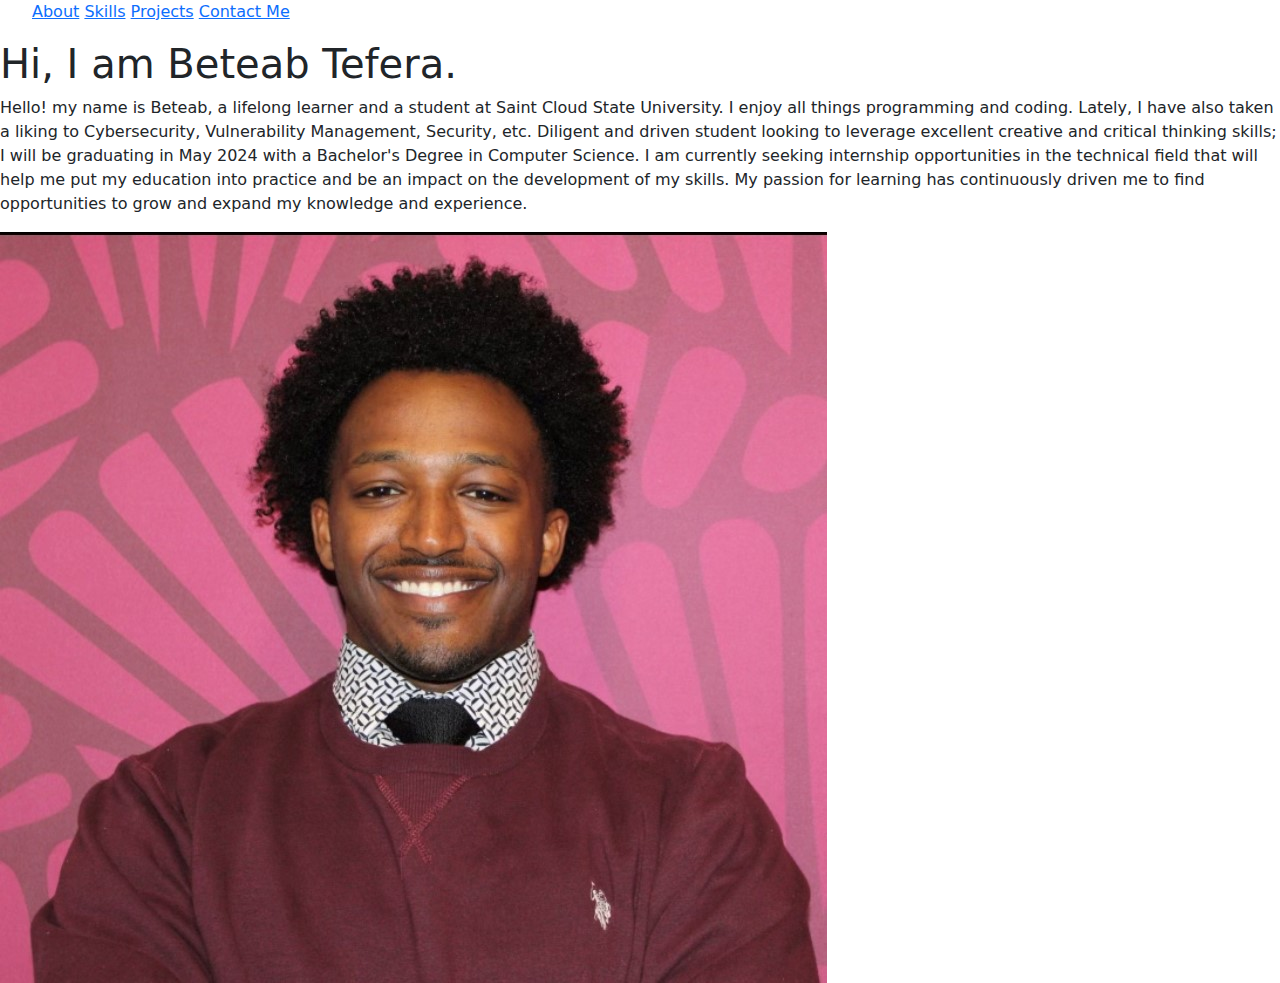
==== index.html @ a8b2f491 "Demo commit" ====
<!DOCTYPE html>
<html lang="en">
<head>
    <meta charset="UTF-8">
    <meta http-equiv="X-UA-Compatible" content="IE=edge">
    <meta name="viewport" content="width=device-width, initial-scale=1.0">
    <link rel="stylesheet" href="bootstrap.css">
    <link rel="stylesheet" href="style.css">
    <title>Tefera</title>
</head>
<body>
    <header>
        <ul>
            <li><a href="index.html">About</a> </li>
            <li><a href="skills.html">Skills</a> </li>
            <li><a href="projects.html">Projects</a> </li>
            <li><a href="contact.html">Contact Me</a> </li>
        </ul>
    </header>

   <div id="1">
        <section>
            <h1>Hi, I am Beteab Tefera.</h1>
            <P>Hello! my name is Beteab, a lifelong learner and a student at Saint Cloud State University. I enjoy all things programming and coding. 
                Lately, I have also taken a liking to Cybersecurity, Vulnerability Management, Security, etc. Diligent and driven student looking to leverage excellent creative and critical thinking skills; 
                I will be graduating in May 2024 with a Bachelor's Degree in Computer Science. 
                I am currently seeking internship opportunities in the technical field that will help me put my education into practice and be an impact on the development of my skills. 
                My passion for learning has continuously driven me to find opportunities to grow and expand my knowledge and experience.
            </P>
        </section>
        <section>
            <img src="image.JPG">
        </section>
    </div>
</body>
</html>
---- style.css ----
li{
    display: inline-block;
    
}
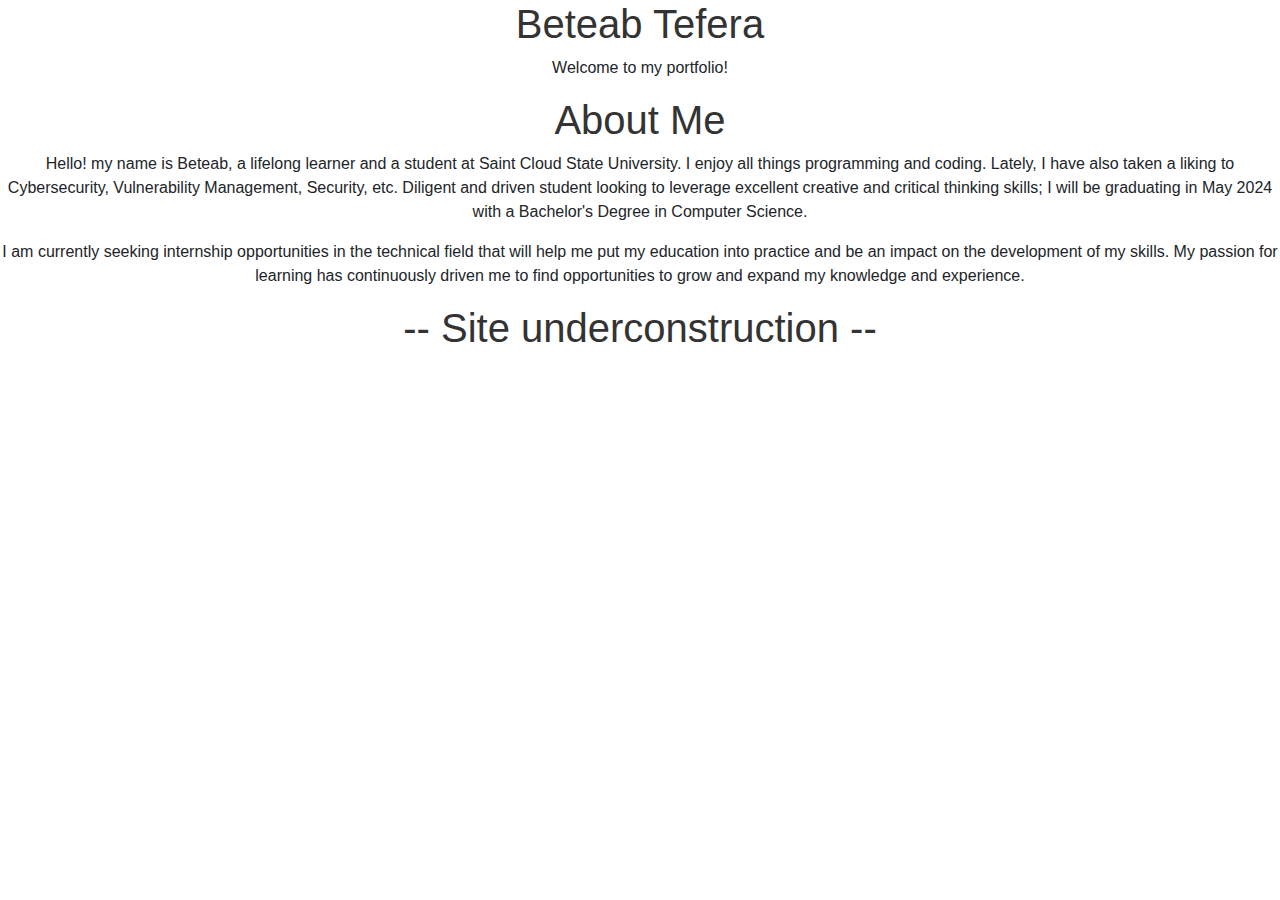
==== commit affe804d: "update" ====
--- a/index.html
+++ b/index.html
@@ -1,36 +1,19 @@
 <!DOCTYPE html>
-<html lang="en">
+<html>
 <head>
-    <meta charset="UTF-8">
-    <meta http-equiv="X-UA-Compatible" content="IE=edge">
-    <meta name="viewport" content="width=device-width, initial-scale=1.0">
-    <link rel="stylesheet" href="bootstrap.css">
-    <link rel="stylesheet" href="style.css">
-    <title>Tefera</title>
+  <title>Beteab Tefera's Portfolio</title>
+  <link rel="stylesheet" href="bootstrap.css">
+  <link rel="stylesheet" href="style.css">
 </head>
 <body>
-    <header>
-        <ul>
-            <li><a href="index.html">About</a> </li>
-            <li><a href="skills.html">Skills</a> </li>
-            <li><a href="projects.html">Projects</a> </li>
-            <li><a href="contact.html">Contact Me</a> </li>
-        </ul>
-    </header>
+  <h1>Beteab Tefera</h1>
+  <p>Welcome to my portfolio!</p>
+  <div class="about-page">
+    <h1>About Me</h1>
+    <p>Hello! my name is Beteab, a lifelong learner and a student at Saint Cloud State University. I enjoy all things programming and coding. Lately, I have also taken a liking to Cybersecurity, Vulnerability Management, Security, etc. Diligent and driven student looking to leverage excellent creative and critical thinking skills; I will be graduating in May 2024 with a Bachelor's Degree in Computer Science.</p>
+    <p>I am currently seeking internship opportunities in the technical field that will help me put my education into practice and be an impact on the development of my skills. My passion for learning has continuously driven me to find opportunities to grow and expand my knowledge and experience.</p>
+  </div>
 
-   <div id="1">
-        <section>
-            <h1>Hi, I am Beteab Tefera.</h1>
-            <P>Hello! my name is Beteab, a lifelong learner and a student at Saint Cloud State University. I enjoy all things programming and coding. 
-                Lately, I have also taken a liking to Cybersecurity, Vulnerability Management, Security, etc. Diligent and driven student looking to leverage excellent creative and critical thinking skills; 
-                I will be graduating in May 2024 with a Bachelor's Degree in Computer Science. 
-                I am currently seeking internship opportunities in the technical field that will help me put my education into practice and be an impact on the development of my skills. 
-                My passion for learning has continuously driven me to find opportunities to grow and expand my knowledge and experience.
-            </P>
-        </section>
-        <section>
-            <img src="image.JPG">
-        </section>
-    </div>
+    <h1 class="under-construction">-- Site underconstruction --</h1>
 </body>
-</html>+</html>
--- a/style.css
+++ b/style.css
@@ -1,4 +1,23 @@
-li{
-    display: inline-block;
-    
-}+body {
+  font-family: sans-serif;
+  text-align: center;
+}
+h1 {
+  color: #333;
+}
+
+.under-construction {
+  animation: blink 1s infinite;
+}
+
+@keyframes blink{
+  0% {
+    opacity: 1;
+  }
+  50% {
+    opacity: 0;
+  }
+  100% {
+    opacity: 1;
+  }
+}
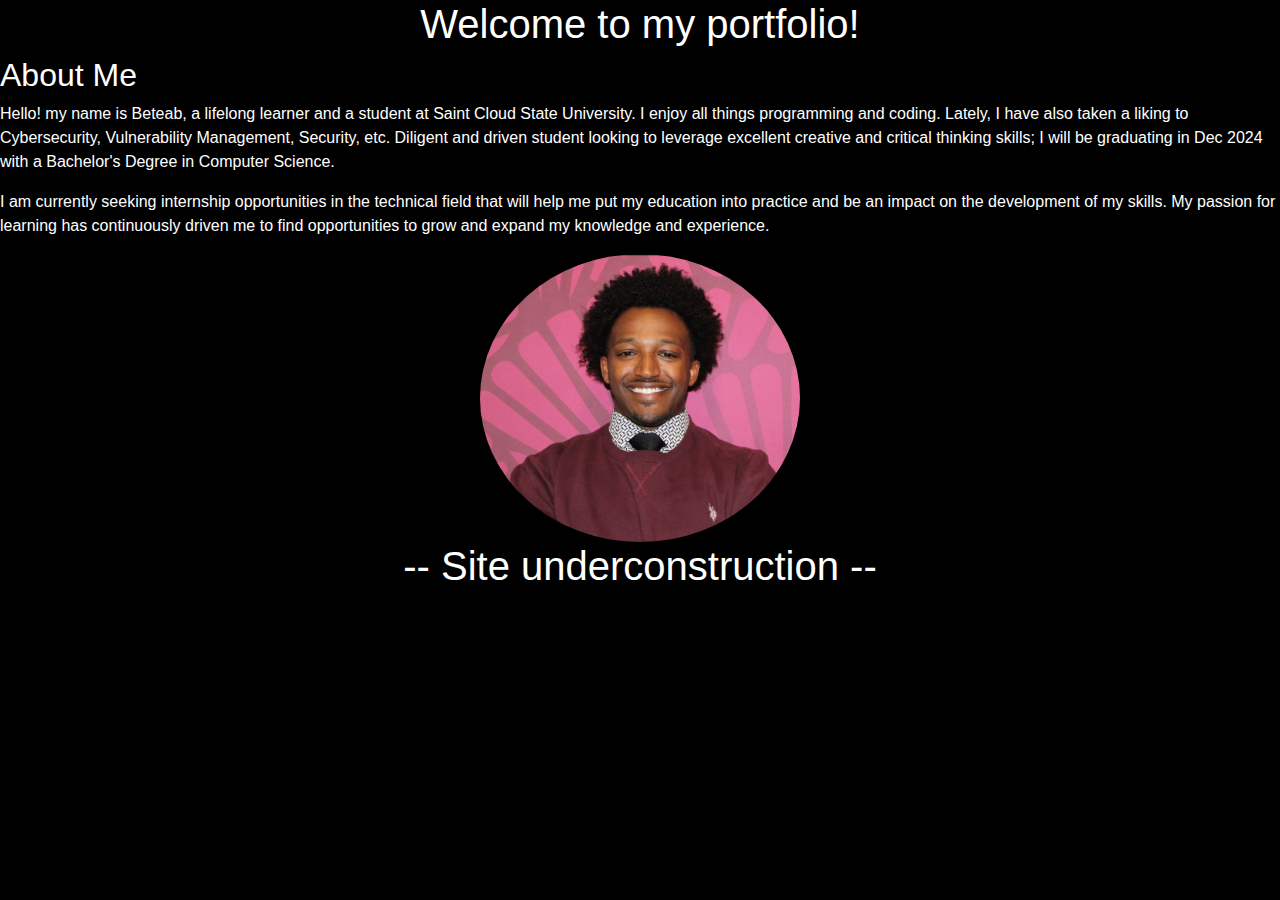
==== commit eb7ed2be: "update" ====
--- a/index.html
+++ b/index.html
@@ -6,12 +6,20 @@
   <link rel="stylesheet" href="style.css">
 </head>
 <body>
-  <h1>Beteab Tefera</h1>
-  <p>Welcome to my portfolio!</p>
-  <div class="about-page">
-    <h1>About Me</h1>
-    <p>Hello! my name is Beteab, a lifelong learner and a student at Saint Cloud State University. I enjoy all things programming and coding. Lately, I have also taken a liking to Cybersecurity, Vulnerability Management, Security, etc. Diligent and driven student looking to leverage excellent creative and critical thinking skills; I will be graduating in May 2024 with a Bachelor's Degree in Computer Science.</p>
-    <p>I am currently seeking internship opportunities in the technical field that will help me put my education into practice and be an impact on the development of my skills. My passion for learning has continuously driven me to find opportunities to grow and expand my knowledge and experience.</p>
+  <h1 class="welcome">Welcome to my portfolio!</h1>
+  <div class="about-section">
+    <h2 id="about-me">About Me</h2>
+    <p>Hello! my name is Beteab, a lifelong learner and a 
+      student at Saint Cloud State University. 
+      I enjoy all things programming and coding. 
+      Lately, I have also taken a liking to Cybersecurity, Vulnerability Management, Security, etc. Diligent and driven student looking to leverage excellent creative and critical thinking skills; I will be graduating in Dec 2024 with a Bachelor's Degree in Computer Science.</p>
+    <p>I am currently seeking internship opportunities in the technical field that 
+      will help me put my education into practice and be an impact on the development 
+      of my skills. My passion for learning has continuously driven me to find 
+      opportunities to grow and expand my knowledge and experience.</p>
+    <div >
+      <img id="profile_pic" src="image.JPG">
+    </div>
   </div>
 
     <h1 class="under-construction">-- Site underconstruction --</h1>
--- a/style.css
+++ b/style.css
@@ -1,11 +1,26 @@
 body {
   font-family: sans-serif;
   text-align: center;
+  background-color: black;
+  color: white;
 }
-h1 {
-  color: #333;
+p{
+  text-align: left;
 }
+.about-section{
+  align-items: center;
+  justify-content: center;
+  height: auto;
 
+}
+#about-me{
+  text-align: left;
+}
+#profile_pic {
+  width: 20rem;
+  height: 18rem;
+  border-radius: 100%;
+}
 .under-construction {
   animation: blink 1s infinite;
 }
